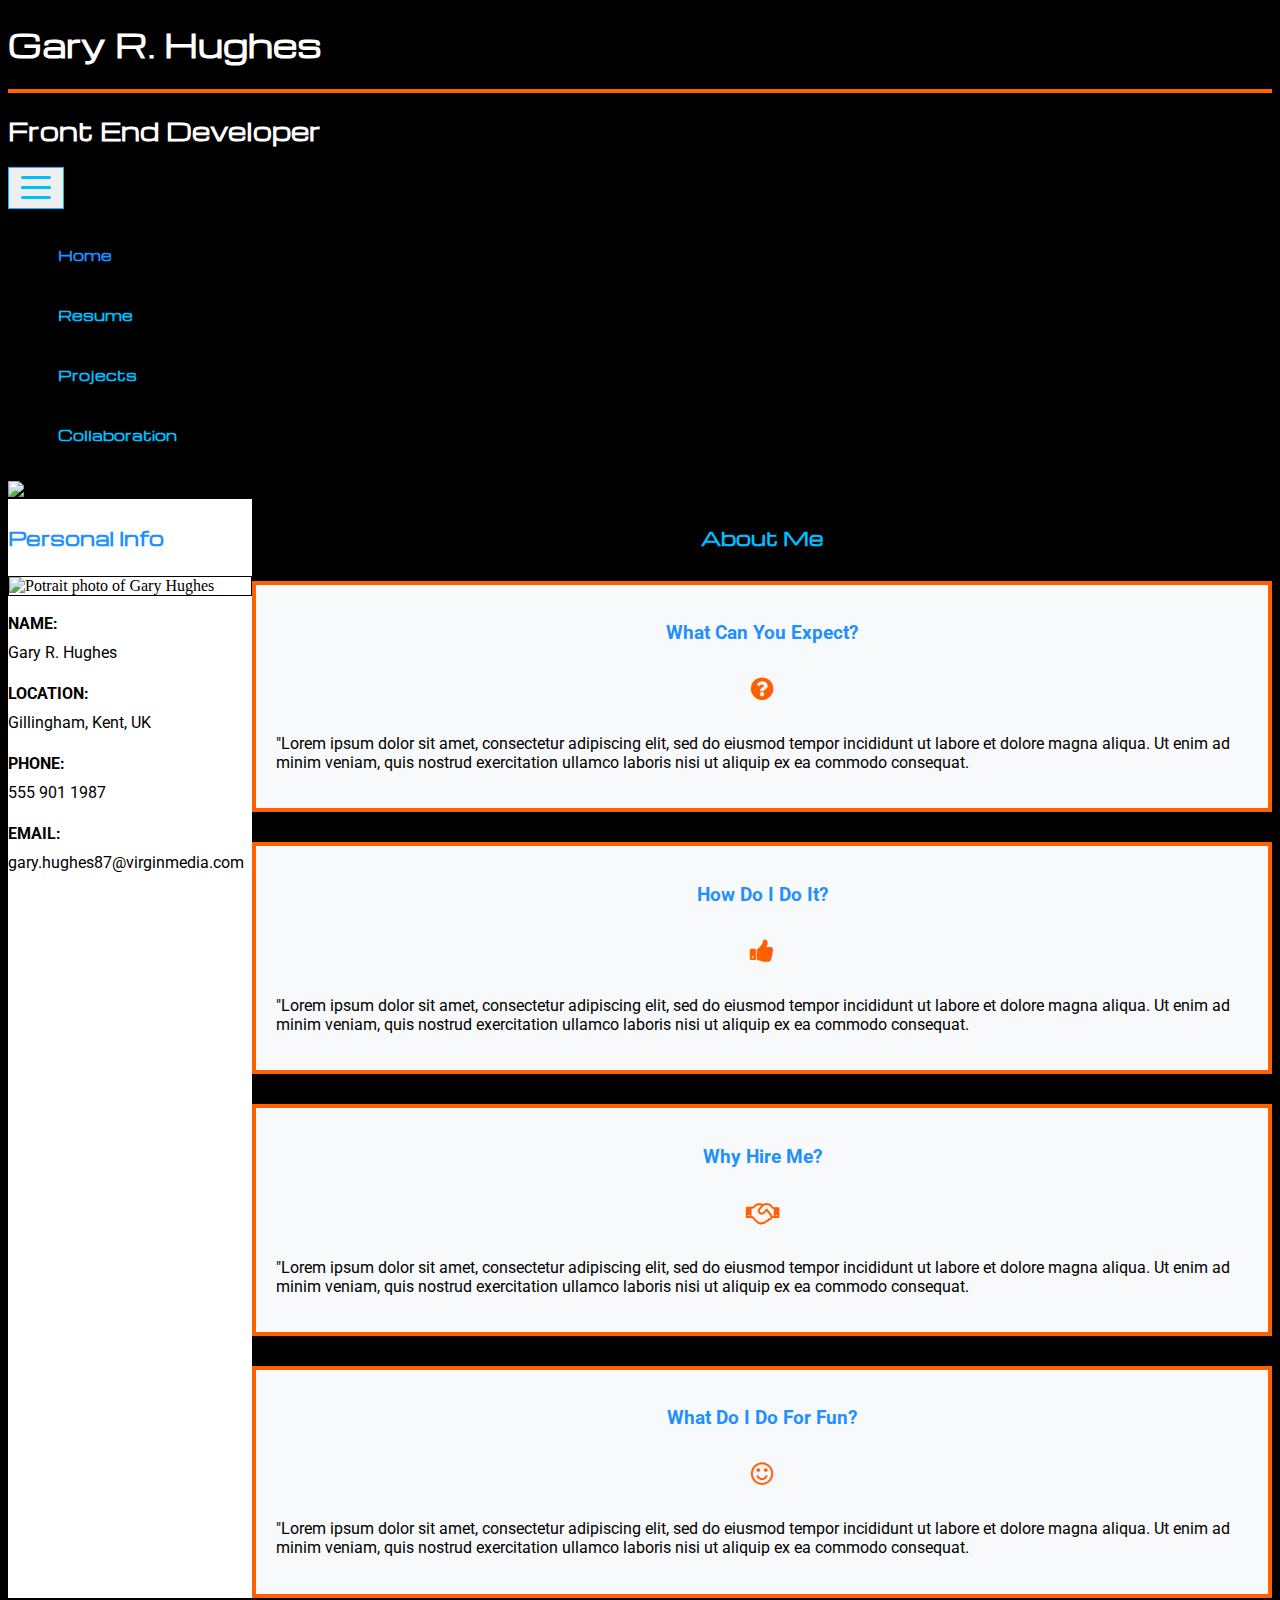
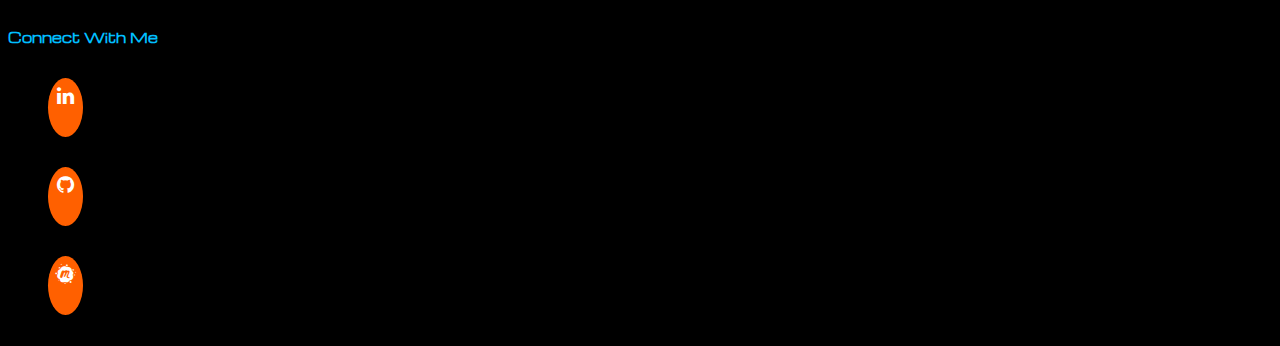
==== index.html @ b0836d30 "Added project cards with styling to projects page and removed unused css selectors from css file" ====
<!DOCTYPE html>
<html lang="en">
  <head>
    <meta http-equiv="X-UA-Compatible" content="ie=edge" />
    <meta charset="UTF-8" />
    <meta
      name="viewport"
      content="width=device-width, initial-scale=1, shrink-to-fit=no"
    />
    <link
      rel="stylesheet"
      href="https://stackpath.bootstrapcdn.com/bootstrap/4.5.0/css/bootstrap.min.css"
      integrity="sha384-9aIt2nRpC12Uk9gS9baDl411NQApFmC26EwAOH8WgZl5MYYxFfc+NcPb1dKGj7Sk"
      crossorigin="anonymous"
    />
    <link
      rel="stylesheet"
      href="https://stackpath.bootstrapcdn.com/font-awesome/4.7.0/css/font-awesome.min.css"
      integrity="sha384-wvfXpqpZZVQGK6TAh5PVlGOfQNHSoD2xbE+QkPxCAFlNEevoEH3Sl0sibVcOQVnN"
      crossorigin="anonymous"
    />
    <link
      href="https://fonts.googleapis.com/css2?family=Michroma&family=Roboto&display=swap"
      rel="stylesheet"
    />
    <link
      rel="stylesheet"
      href="https://cdnjs.cloudflare.com/ajax/libs/hover.css/2.3.1/css/hover-min.css"
      integrity="sha512-csw0Ma4oXCAgd/d4nTcpoEoz4nYvvnk21a8VA2h2dzhPAvjbUIK6V3si7/g/HehwdunqqW18RwCJKpD7rL67Xg=="
      crossorigin="anonymous"
    />
    <link href="assets/css/style.css" rel="stylesheet" type="text/css" />
    <title>MS1 Project Portfolio | G.R. Hughes</title>
  </head>
  <body>
    <header class="container">
      <div class="row no-gutters banner">
        <div class="col-md-6 text-center">
          <a href="index.html" class="name-logo"><h1>Gary R. Hughes</h1></a>
          <hr />
          <h2>Front End Developer</h2>
        </div>
        <div class="col-md-6">
          <div class="row no-gutters">
            <div class="col">
              <nav class="navbar navbar-expand-md justify-content-center">
                <button
                  class="navbar-toggler second-button clearfix"
                  type="button"
                  data-toggle="collapse"
                  data-target="#navbarNavDropdown"
                  aria-controls="navbarNavDropdown"
                  aria-expanded="false"
                  aria-label="Toggle navigation"
                >
                  <span class="navbar-toggler-icon"
                    ><span></span><span></span><span></span><span></span
                  ></span>
                </button>
                <div
                  class="collapse navbar-collapse justify-content-between align-items-center w-100"
                  id="navbarNavDropdown"
                >
                  <ul class="nav navbar-nav ml-auto text-center">
                    <li class="nav-item">
                      <a
                        class="nav-link nav-link-fade-up active"
                        href="index.html"
                        ><span>Home</span></a
                      >
                    </li>
                    <li class="nav-item">
                      <a class="nav-link nav-link-fade-up" href="resume.html"
                        ><span>Resume</span></a
                      >
                    </li>
                    <li class="nav-item">
                      <a class="nav-link nav-link-fade-up" href="projects.html"
                        ><span>Projects</span></a
                      >
                    </li>
                    <li class="nav-item">
                      <a
                        class="nav-link nav-link-fade-up"
                        href="collaboration.html"
                        ><span>Collaboration</span></a
                      >
                    </li>
                  </ul>
                </div>
              </nav>
            </div>
          </div>
        </div>
      </div>
    </header>
    <section class="container">
      <div class="row no-gutters">
        <div class="col">
          <img
            src="assets/images/desk_logo.png"
            class="img-fluid"
            alt="GRHughes logo on the screen of a monitor on a desk"
          />
        </div>
      </div>
      <div class="row">
        <div class="col-lg-4 col-md-6 bg-color-personal-info section-column">
          <div class="row">
            <div class="col-12">
              <h3 class="section-heading personal-info-heading">
                Personal Info
              </h3>
            </div>
          </div>
          <div class="my-photo">
            <img
              src="assets/images/my_photo.jpeg"
              class="img-fluid"
              alt="Potrait photo of Gary Hughes"
            />
          </div>
          <div class="personal-info-item">
            <div class="key">
              <p>
                Name:
              </p>
            </div>
            <div class="value">
              <p>
                Gary R. Hughes
              </p>
            </div>
          </div>
          <div class="personal-info-item">
            <div class="key">
              <p>
                Location:
              </p>
            </div>
            <div class="value">
              <p>
                Gillingham, Kent, UK
              </p>
            </div>
          </div>
          <div class="personal-info-item">
            <div class="key">
              <p>
                Phone:
              </p>
            </div>
            <div class="value">
              <p>
                555 901 1987
              </p>
            </div>
          </div>
          <div class="personal-info-item">
            <div class="key">
              <p>
                Email:
              </p>
            </div>
            <div class="value">
              <p>
                gary.hughes87@virginmedia.com
              </p>
            </div>
          </div>
        </div>
        <div class="col-lg-8 col-md-6 section-column about-me-section">
          <div class="row">
            <div class="col">
              <h3 class="section-heading black-bg-h3">About Me</h3>
            </div>
          </div>
          <div class="container">
            <div class="row">
              <div
                class="col-10 offset-1 offset-sm-0 col-sm-6 col-md-12 col-lg-6"
              >
                <div class="about-me-box">
                  <div class="about-me-sub-heading">
                    <h4>What Can You Expect?</h4>
                    <i
                      class="about-me-icon fa fa-question-circle d-none d-sm-block"
                      aria-hidden="true"
                    ></i>
                  </div>
                  <p>
                    "Lorem ipsum dolor sit amet, consectetur adipiscing elit,
                    sed do eiusmod tempor incididunt ut labore et dolore magna
                    aliqua. Ut enim ad minim veniam, quis nostrud exercitation
                    ullamco laboris nisi ut aliquip ex ea commodo consequat.
                  </p>
                </div>
              </div>
              <div
                class="col-10 offset-1 offset-sm-0 col-sm-6 col-md-12 col-lg-6"
              >
                <div class="about-me-box">
                  <div class="about-me-sub-heading">
                    <h4>How Do I Do It?</h4>
                    <i
                      class="about-me-icon fa fa-thumbs-up d-none d-sm-block"
                      aria-hidden="true"
                    ></i>
                  </div>
                  <p>
                    "Lorem ipsum dolor sit amet, consectetur adipiscing elit,
                    sed do eiusmod tempor incididunt ut labore et dolore magna
                    aliqua. Ut enim ad minim veniam, quis nostrud exercitation
                    ullamco laboris nisi ut aliquip ex ea commodo consequat.
                  </p>
                </div>
              </div>
              <div
                class="col-10 offset-1 offset-sm-0 col-sm-6 col-md-12 col-lg-6"
              >
                <div class="about-me-box">
                  <div class="about-me-sub-heading">
                    <h4>Why Hire Me?</h4>
                    <i
                      class="about-me-icon fa fa-handshake-o d-none d-sm-block"
                      aria-hidden="true"
                    ></i>
                  </div>
                  <p>
                    "Lorem ipsum dolor sit amet, consectetur adipiscing elit,
                    sed do eiusmod tempor incididunt ut labore et dolore magna
                    aliqua. Ut enim ad minim veniam, quis nostrud exercitation
                    ullamco laboris nisi ut aliquip ex ea commodo consequat.
                  </p>
                </div>
              </div>
              <div
                class="col-10 offset-1 offset-sm-0 col-sm-6 col-md-12 col-lg-6"
              >
                <div class="about-me-box">
                  <div class="about-me-sub-heading">
                    <h4>What Do I Do For Fun?</h4>
                    <i
                      class="about-me-icon fa fa-smile-o d-none d-sm-block"
                      aria-hidden="true"
                    ></i>
                  </div>
                  <p>
                    "Lorem ipsum dolor sit amet, consectetur adipiscing elit,
                    sed do eiusmod tempor incididunt ut labore et dolore magna
                    aliqua. Ut enim ad minim veniam, quis nostrud exercitation
                    ullamco laboris nisi ut aliquip ex ea commodo consequat.
                  </p>
                </div>
              </div>
            </div>
          </div>
        </div>
      </div>
    </section>
    <footer>
      <div class="row">
        <div class="col text-center">
          <h5 class="connect-title">Connect With Me</h5>
          <ul class="list-inline social-links">
            <li class="list-inline-item">
              <a target="_blank" href="https://www.linkedin.com/">
                <i class="fa fa-linkedin" aria-hidden="true"></i>
                <span class="sr-only">LinkedIn</span>
              </a>
            </li>
            <li class="list-inline-item">
              <a target="_blank" href="https://github.com/Gazroh87">
                <i class="fa fa-github" aria-hidden="true"></i>
                <span class="sr-only">GitHub</span>
              </a>
            </li>
            <li class="list-inline-item">
              <a target="_blank" href="https://www.meetup.com/">
                <i class="fa fa-meetup" aria-hidden="true"></i>
                <span class="sr-only">Meetup</span>
              </a>
            </li>
          </ul>
        </div>
      </div>
    </footer>
    <script
      src="https://code.jquery.com/jquery-3.5.1.slim.min.js"
      integrity="sha384-DfXdz2htPH0lsSSs5nCTpuj/zy4C+OGpamoFVy38MVBnE+IbbVYUew+OrCXaRkfj"
      crossorigin="anonymous"
    ></script>
    <script
      src="https://cdn.jsdelivr.net/npm/popper.js@1.16.0/dist/umd/popper.min.js"
      integrity="sha384-Q6E9RHvbIyZFJoft+2mJbHaEWldlvI9IOYy5n3zV9zzTtmI3UksdQRVvoxMfooAo"
      crossorigin="anonymous"
    ></script>
    <script
      src="https://stackpath.bootstrapcdn.com/bootstrap/4.5.0/js/bootstrap.min.js"
      integrity="sha384-OgVRvuATP1z7JjHLkuOU7Xw704+h835Lr+6QL9UvYjZE3Ipu6Tp75j7Bh/kR0JKI"
      crossorigin="anonymous"
    ></script>
    <script>
      $(document).ready(function () {
        $(".second-button").on("click", function () {
          $(".navbar-toggler-icon").toggleClass("open");
        });
      });
      //credit to https://codepen.io/imprfcto/pen/WNNpBLp for helping me close nav item when clicked on
      // close hamburger menu after click a
      $(".navbar-nav li a").on("click", function () {
        $(".navbar-toggler-icon").click();
      });
    </script>
  </body>
</html>
---- assets/css/style.css ----
body {
  background-color: #000;
}

h1,
h2 {
  font-family: "Michroma", sans-serif;
  color: #fff;
}

h4 {
  font-family: "Roboto", sans-serif;
  color: #1e90ff;
  margin-top: 16px;
  margin-bottom: 16px;
  font-size: 1.2rem;
  text-align: center;
}

p {
  font-family: "Roboto", sans-serif;
}

hr {
  border: 2px solid #ff6000;
}

a {
  color: transparent;
}

.row {
  margin-left: 0;
  margin-right: 0;
}

.banner {
  align-items: center;
}

.name-logo {
  text-decoration: none !important;
}

.nav-link {
  font-family: "Michroma", sans-serif;
  font-weight: bold;
  font-size: 14px;
  text-decoration: none;
  color: #00bfff;
  padding: 20px 0px;
  margin: 0px 10px;
  display: inline-block;
  position: relative;
}

.navbar-toggler {
  border: 1px solid #00bfff;
  padding-top: 0.5rem;
  padding-right: 0.75rem;
  padding-bottom: 0.75rem;
  padding-left: 0.75rem;
}

.navbar-toggler-icon {
  margin-right: 120px;
  display: block;
  width: 30px;
  height: 20px;
  position: relative;
  margin: 0px;
  -webkit-transform: rotate(0deg);
  -ms-transform: rotate(0deg);
  transform: rotate(0deg);
  -webkit-transition: 0.5s ease-in-out;
  -o-transition: 0.5s ease-in-out;
  transition: 0.5s ease-in-out;
  cursor: pointer;
}

.navbar-toggler-icon span {
  display: block;
  position: absolute;
  height: 3px;
  width: 100%;
  border-radius: 9px;
  opacity: 1;
  left: 0;
  -webkit-transform: rotate(0deg);
  -ms-transform: rotate(0deg);
  transform: rotate(0deg);
  -webkit-transition: 0.25s ease-in-out;
  -o-transition: 0.25s ease-in-out;
  transition: 0.25s ease-in-out;
  background-color: #00bfff;
}

.nav-link::before {
  transition: 300ms;
  height: 2px;
  content: "";
  position: absolute;
  background-color: #ff6000;
}

.nav-link-fade-up::before {
  width: 100%;
  bottom: 4px;
  opacity: 0;
}

.navbar-expand-md .navbar-nav .nav-link {
  padding-right: 0;
  padding-left: 0;
}

.nav-link-fade-up:hover::before {
  bottom: 10px;
  opacity: 1;
}

.navbar-nav .nav-link.active {
  color: #1e90ff;
}

ul.nav a:hover {
  color: #ff6000 !important;
}

.navbar-toggler-icon span:nth-child(1) {
  top: 0px;
}
.navbar-toggler-icon span:nth-child(2),
.navbar-toggler-icon span:nth-child(3) {
  top: 10px;
}

.navbar-toggler-icon span:nth-child(4) {
  top: 20px;
}

.navbar-toggler-icon.open span:nth-child(1) {
  top: 11px;
  width: 0%;
  left: 50%;
}
.navbar-toggler-icon.open span:nth-child(2) {
  -webkit-transform: rotate(45deg);
  -ms-transform: rotate(45deg);
  transform: rotate(45deg);
}
.navbar-toggler-icon.open span:nth-child(3) {
  -webkit-transform: rotate(-45deg);
  -ms-transform: rotate(-45deg);
  transform: rotate(-45deg);
}

.navbar-toggler-icon.open span:nth-child(4) {
  top: 11px;
  width: 0%;
  left: 50%;
}

.bg-color-personal-info {
  background-color: #fff;
}

.section-column {
  display: table-cell;
  float: none;
}

.section-heading {
  font-family: "Michroma", sans-serif;
  margin-top: 25px;
  margin-bottom: 25px;
}

.personal-info-heading {
  color: #1e90ff;
}

.my-photo {
  border: 1px solid #000;
  margin-bottom: 16px;
}

.personal-info-item {
  margin-bottom: 20px;
  display: block;
  clear: both;
}

.personal-info-item .key,
.personal-info-item .value {
  padding-right: 8px;
}

.personal-info-item .key {
  margin-bottom: 10px;
  padding-top: 2px;
  vertical-align: top;
}

.personal-info-item .value {
  position: relative;
}

.personal-info-item .key p,
.personal-info-item .value p {
  margin: 0;
}

.personal-info-item .key p {
  font-weight: 700;
  text-transform: uppercase;
}

.about-me-section {
  padding-left: 0;
  padding-right: 0;
}

.about-me-box {
  background-color: #f8f9fa;
  border: 4px solid #ff6000;
  padding: 2%;
  margin-top: 30px !important;
}

.black-bg-h3 {
  color: #00bfff;
  text-align: center;
}

.about-me-sub-heading {
  text-align: center;
  margin-bottom: 0.5rem;
}

.about-me-icon {
  color: #ff6000;
  font-size: 26px;
  margin-top: 16px;
  margin-bottom: 16px;
}

.download-cv-icon {
  width: 35px;
  height: 35px;
  padding: 12px 0;
  border-radius: 50%;
  font-size: 20px;
  line-height: 12px;
  text-align: center;
  color: #fff;
  background: #ff6000;
  transition: all 0.35s ease-in-out;
  -moz-transition: all 0.35s ease-in-out;
  -webkit-transition: all 0.35s ease-in-out;
  -o-transition: all 0.35s ease-in-out;
}

.heading-icon {
  color: #ff6000;
}

.skill-cards,
.project-cards {
  align-items: center;
  justify-content: center;
  padding: 0;
}

.skill-card {
  margin: 7.5% auto;
  padding: 15px;
  align-items: center;
  z-index: 2;
  display: block;
  transition: all 0.3s ease-in;
  -moz-transition: all 0.3s ease-in;
  -webkit-transition: all 0.3s ease-in;
  border: 4px solid #ff6000;
}

.skill-logo {
  background-position: center center;
  width: 100px;
  height: 100px;
}

.history-items {
  margin-bottom: 30px;
}

.timeline-item {
  padding: 4em 2em 0em 2em;
  position: relative;
  color: #fff;
  border-left: 1px solid;
}

.timeline-item h4 {
  text-align: left;
}

.timeline-item p {
  padding: 0;
  margin: 0;
}

.timeline-item:before {
  content: attr(data-dates);
  position: absolute;
  left: 2.5em;
  top: 3em;
  display: block;
  font-family: "Roboto", sans-serif;
  font-weight: 700;
  font-size: 0.8em;
  padding: 0;
  margin: 0;
}

.timeline-item:after {
  width: 16px;
  height: 16px;
  display: block;
  top: 2.4em;
  position: absolute;
  left: -8px;
  border-radius: 12px;
  content: "";
  background: #ff6000;
}

a i:hover {
  color: #ff6000;
  background: #fff;
}

.project-card {
  margin: 3.75%;
  padding: 15px;
  align-items: center;
  z-index: 2;
  display: block;
  transition: all 0.3s ease-in;
  -moz-transition: all 0.3s ease-in;
  -webkit-transition: all 0.3s ease-in;
  border: 4px solid #ff6000;
}

.project-image {
  background-position: center center;
  width: 100%;
  height: 237px;
  border: 1px solid #000;
}

footer {
  min-height: 120px;
}

.connect-title {
  font-family: "Michroma", sans-serif;
  color: #00bfff;
  margin-top: 1.9rem;
}

.social-links {
  padding-bottom: 15px;
}

.list-inline-item:not(:last-child) {
  margin-right: 3.8rem;
  margin-top: 1.9rem;
  margin-bottom: 1.9rem;
}

.social-links li a i {
  width: 35px;
  height: 35px;
  padding: 12px 0;
  border-radius: 50%;
  font-size: 20px;
  line-height: 12px;
  text-align: center;
  color: #fff;
  background: #ff6000;
  transition: all 0.35s ease-in-out;
  -moz-transition: all 0.35s ease-in-out;
  -webkit-transition: all 0.35s ease-in-out;
  -o-transition: all 0.35s ease-in-out;
}

.social-links li a i:hover {
  color: #ff6000;
  background: #fff;
}
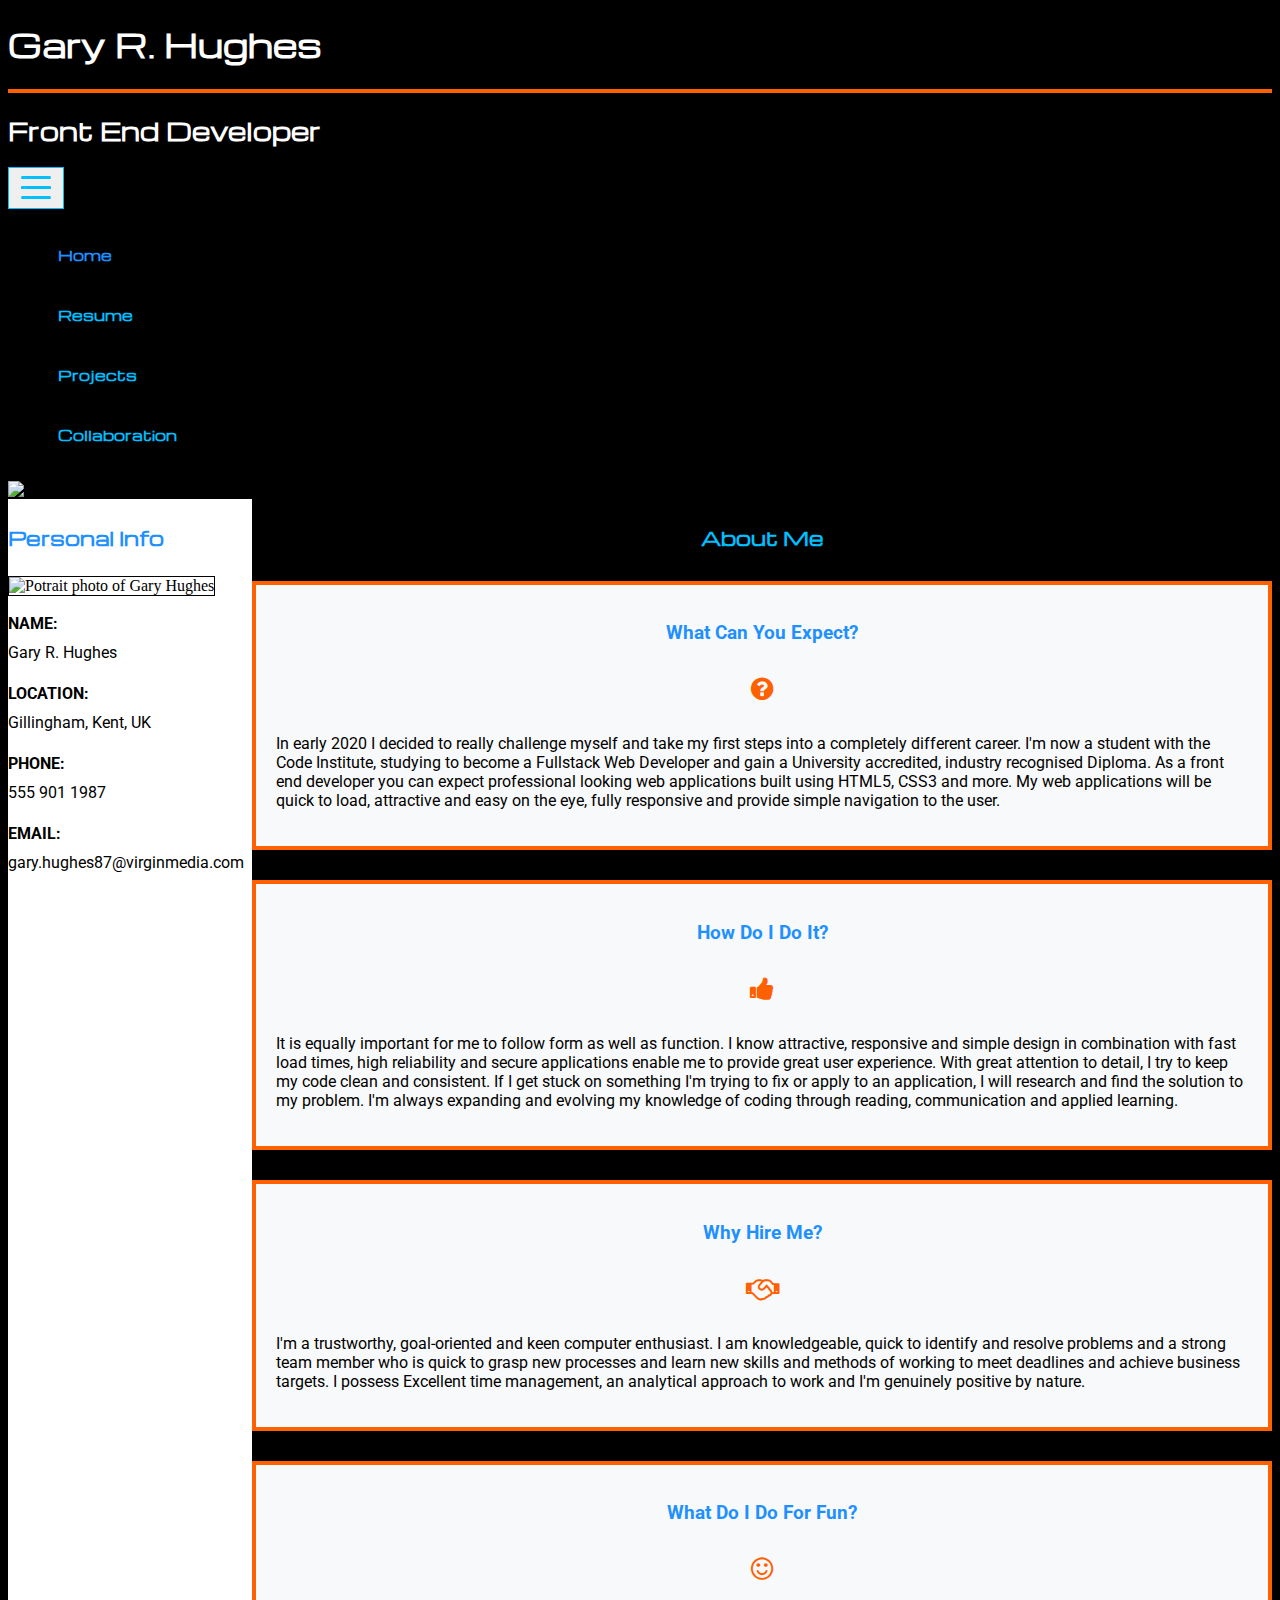
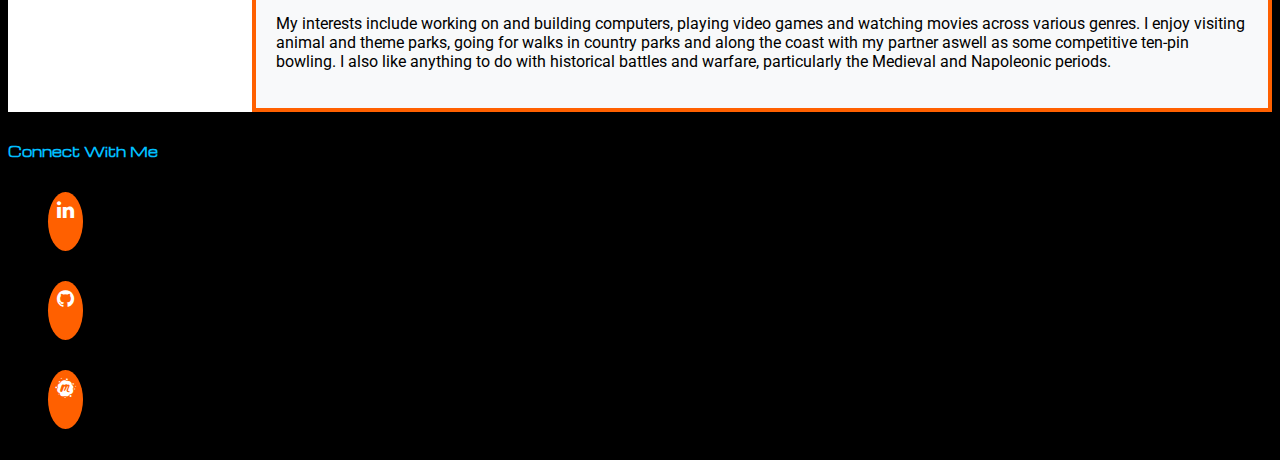
==== commit 45ac0c33: "Added testing and deployment content to readme and tidied up htmls" ====
--- a/index.html
+++ b/index.html
@@ -1,50 +1,39 @@
 <!DOCTYPE html>
 <html lang="en">
-  <head>
-    <meta http-equiv="X-UA-Compatible" content="ie=edge" />
-    <meta charset="UTF-8" />
-    <meta
-      name="viewport"
-      content="width=device-width, initial-scale=1, shrink-to-fit=no"
-    />
-    <link
-      rel="stylesheet"
-      href="https://stackpath.bootstrapcdn.com/bootstrap/4.5.0/css/bootstrap.min.css"
-      integrity="sha384-9aIt2nRpC12Uk9gS9baDl411NQApFmC26EwAOH8WgZl5MYYxFfc+NcPb1dKGj7Sk"
-      crossorigin="anonymous"
-    />
-    <link
-      rel="stylesheet"
-      href="https://stackpath.bootstrapcdn.com/font-awesome/4.7.0/css/font-awesome.min.css"
-      integrity="sha384-wvfXpqpZZVQGK6TAh5PVlGOfQNHSoD2xbE+QkPxCAFlNEevoEH3Sl0sibVcOQVnN"
-      crossorigin="anonymous"
-    />
-    <link
-      href="https://fonts.googleapis.com/css2?family=Michroma&family=Roboto&display=swap"
-      rel="stylesheet"
-    />
-    <link
-      rel="stylesheet"
-      href="https://cdnjs.cloudflare.com/ajax/libs/hover.css/2.3.1/css/hover-min.css"
-      integrity="sha512-csw0Ma4oXCAgd/d4nTcpoEoz4nYvvnk21a8VA2h2dzhPAvjbUIK6V3si7/g/HehwdunqqW18RwCJKpD7rL67Xg=="
-      crossorigin="anonymous"
-    />
-    <link href="assets/css/style.css" rel="stylesheet" type="text/css" />
-    <title>MS1 Project Portfolio | G.R. Hughes</title>
-  </head>
-  <body>
-    <header class="container">
-      <div class="row no-gutters banner">
-        <div class="col-md-6 text-center">
-          <a href="index.html" class="name-logo"><h1>Gary R. Hughes</h1></a>
-          <hr />
-          <h2>Front End Developer</h2>
-        </div>
-        <div class="col-md-6">
-          <div class="row no-gutters">
-            <div class="col">
-              <nav class="navbar navbar-expand-md justify-content-center">
-                <button
+
+<head>
+	<meta http-equiv="X-UA-Compatible" content="ie=edge" />
+	<meta charset="UTF-8" />
+	<meta name="viewport" content="width=device-width, initial-scale=1, shrink-to-fit=no" />
+	<link rel="stylesheet" href="https://stackpath.bootstrapcdn.com/bootstrap/4.5.0/css/bootstrap.min.css"
+		integrity="sha384-9aIt2nRpC12Uk9gS9baDl411NQApFmC26EwAOH8WgZl5MYYxFfc+NcPb1dKGj7Sk" crossorigin="anonymous" />
+	<link rel="stylesheet" href="https://stackpath.bootstrapcdn.com/font-awesome/4.7.0/css/font-awesome.min.css"
+		integrity="sha384-wvfXpqpZZVQGK6TAh5PVlGOfQNHSoD2xbE+QkPxCAFlNEevoEH3Sl0sibVcOQVnN" crossorigin="anonymous" />
+	<link href="https://fonts.googleapis.com/css2?family=Michroma&family=Roboto&display=swap" rel="stylesheet" />
+	<link rel="stylesheet" href="https://cdnjs.cloudflare.com/ajax/libs/hover.css/2.3.1/css/hover-min.css"
+		integrity="sha512-csw0Ma4oXCAgd/d4nTcpoEoz4nYvvnk21a8VA2h2dzhPAvjbUIK6V3si7/g/HehwdunqqW18RwCJKpD7rL67Xg=="
+		crossorigin="anonymous" />
+	<link href="assets/css/style.css" rel="stylesheet" type="text/css" />
+	<title>MS1 Project Portfolio | G.R. Hughes</title>
+</head>
+
+<body>
+	<!-- Header Text -->
+	<header class="container fixed-top">
+		<div class="row no-gutters banner">
+			<div class="col-md-6 text-center">
+				<a href="index.html" class="name-logo">
+					<h1>Gary R. Hughes</h1>
+				</a>
+				<hr />
+				<h2>Front End Developer</h2>
+			</div>
+			<!-- Navigation -->
+			<div class="col-md-6">
+				<div class="row no-gutters">
+					<div class="col">
+						<nav class="navbar navbar-expand-md justify-content-center">
+							<button
                   class="navbar-toggler second-button clearfix"
                   type="button"
                   data-toggle="collapse"
@@ -57,251 +46,255 @@
                     ><span></span><span></span><span></span><span></span
                   ></span>
                 </button>
-                <div
-                  class="collapse navbar-collapse justify-content-between align-items-center w-100"
-                  id="navbarNavDropdown"
-                >
-                  <ul class="nav navbar-nav ml-auto text-center">
-                    <li class="nav-item">
-                      <a
-                        class="nav-link nav-link-fade-up active"
-                        href="index.html"
-                        ><span>Home</span></a
-                      >
-                    </li>
-                    <li class="nav-item">
-                      <a class="nav-link nav-link-fade-up" href="resume.html"
-                        ><span>Resume</span></a
-                      >
-                    </li>
-                    <li class="nav-item">
-                      <a class="nav-link nav-link-fade-up" href="projects.html"
-                        ><span>Projects</span></a
-                      >
-                    </li>
-                    <li class="nav-item">
-                      <a
-                        class="nav-link nav-link-fade-up"
-                        href="collaboration.html"
-                        ><span>Collaboration</span></a
-                      >
-                    </li>
-                  </ul>
-                </div>
-              </nav>
-            </div>
-          </div>
-        </div>
-      </div>
-    </header>
-    <section class="container">
-      <div class="row no-gutters">
-        <div class="col">
-          <img
+							<div class="collapse navbar-collapse justify-content-between align-items-center w-100"
+								id="navbarNavDropdown">
+								<ul class="nav navbar-nav ml-auto text-center">
+									<li class="nav-item">
+										<a class="nav-link nav-link-fade-up active"
+											href="index.html"><span>Home</span></a>
+									</li>
+									<li class="nav-item">
+										<a class="nav-link nav-link-fade-up" href="resume.html"><span>Resume</span></a>
+									</li>
+									<li class="nav-item">
+										<a class="nav-link nav-link-fade-up"
+											href="projects.html"><span>Projects</span></a>
+									</li>
+									<li class="nav-item">
+										<a class="nav-link nav-link-fade-up"
+											href="collaboration.html"><span>Collaboration</span></a>
+									</li>
+								</ul>
+							</div>
+						</nav>
+					</div>
+				</div>
+			</div>
+		</div>
+	</header>
+	<!-- Hero Image -->
+	<section class="container">
+		<div class="row no-gutters">
+			<div class="col">
+				<img
             src="assets/images/desk_logo.png"
             class="img-fluid"
             alt="GRHughes logo on the screen of a monitor on a desk"
           />
         </div>
-      </div>
-      <div class="row">
-        <div class="col-lg-4 col-md-6 bg-color-personal-info section-column">
-          <div class="row">
-            <div class="col-12">
-              <h3 class="section-heading personal-info-heading">
-                Personal Info
-              </h3>
-            </div>
-          </div>
-          <div class="my-photo">
-            <img
+			</div>
+			<!-- Personal Info Section -->
+			<div class="row">
+				<div class="col-xl-3 col-lg-4 col-md-6 bg-color-personal-info section-column">
+					<div class="row">
+						<div class="col-12">
+							<h3 class="section-heading personal-info-heading">
+								Personal Info
+							</h3>
+						</div>
+					</div>
+					<div>
+						<img
               src="assets/images/my_photo.jpeg"
-              class="img-fluid"
+              class="img-fluid my-photo"
               alt="Potrait photo of Gary Hughes"
             />
           </div>
-          <div class="personal-info-item">
-            <div class="key">
-              <p>
-                Name:
-              </p>
-            </div>
-            <div class="value">
-              <p>
-                Gary R. Hughes
-              </p>
-            </div>
-          </div>
-          <div class="personal-info-item">
-            <div class="key">
-              <p>
-                Location:
-              </p>
-            </div>
-            <div class="value">
-              <p>
-                Gillingham, Kent, UK
-              </p>
-            </div>
-          </div>
-          <div class="personal-info-item">
-            <div class="key">
-              <p>
-                Phone:
-              </p>
-            </div>
-            <div class="value">
-              <p>
-                555 901 1987
-              </p>
-            </div>
-          </div>
-          <div class="personal-info-item">
-            <div class="key">
-              <p>
-                Email:
-              </p>
-            </div>
-            <div class="value">
-              <p>
-                gary.hughes87@virginmedia.com
-              </p>
-            </div>
-          </div>
-        </div>
-        <div class="col-lg-8 col-md-6 section-column about-me-section">
-          <div class="row">
-            <div class="col">
-              <h3 class="section-heading black-bg-h3">About Me</h3>
-            </div>
-          </div>
-          <div class="container">
-            <div class="row">
-              <div
-                class="col-10 offset-1 offset-sm-0 col-sm-6 col-md-12 col-lg-6"
-              >
-                <div class="about-me-box">
-                  <div class="about-me-sub-heading">
-                    <h4>What Can You Expect?</h4>
-                    <i
-                      class="about-me-icon fa fa-question-circle d-none d-sm-block"
-                      aria-hidden="true"
-                    ></i>
-                  </div>
-                  <p>
-                    "Lorem ipsum dolor sit amet, consectetur adipiscing elit,
-                    sed do eiusmod tempor incididunt ut labore et dolore magna
-                    aliqua. Ut enim ad minim veniam, quis nostrud exercitation
-                    ullamco laboris nisi ut aliquip ex ea commodo consequat.
-                  </p>
-                </div>
-              </div>
-              <div
-                class="col-10 offset-1 offset-sm-0 col-sm-6 col-md-12 col-lg-6"
-              >
-                <div class="about-me-box">
-                  <div class="about-me-sub-heading">
-                    <h4>How Do I Do It?</h4>
-                    <i
-                      class="about-me-icon fa fa-thumbs-up d-none d-sm-block"
-                      aria-hidden="true"
-                    ></i>
-                  </div>
-                  <p>
-                    "Lorem ipsum dolor sit amet, consectetur adipiscing elit,
-                    sed do eiusmod tempor incididunt ut labore et dolore magna
-                    aliqua. Ut enim ad minim veniam, quis nostrud exercitation
-                    ullamco laboris nisi ut aliquip ex ea commodo consequat.
-                  </p>
-                </div>
-              </div>
-              <div
-                class="col-10 offset-1 offset-sm-0 col-sm-6 col-md-12 col-lg-6"
-              >
-                <div class="about-me-box">
-                  <div class="about-me-sub-heading">
-                    <h4>Why Hire Me?</h4>
-                    <i
-                      class="about-me-icon fa fa-handshake-o d-none d-sm-block"
-                      aria-hidden="true"
-                    ></i>
-                  </div>
-                  <p>
-                    "Lorem ipsum dolor sit amet, consectetur adipiscing elit,
-                    sed do eiusmod tempor incididunt ut labore et dolore magna
-                    aliqua. Ut enim ad minim veniam, quis nostrud exercitation
-                    ullamco laboris nisi ut aliquip ex ea commodo consequat.
-                  </p>
-                </div>
-              </div>
-              <div
-                class="col-10 offset-1 offset-sm-0 col-sm-6 col-md-12 col-lg-6"
-              >
-                <div class="about-me-box">
-                  <div class="about-me-sub-heading">
-                    <h4>What Do I Do For Fun?</h4>
-                    <i
-                      class="about-me-icon fa fa-smile-o d-none d-sm-block"
-                      aria-hidden="true"
-                    ></i>
-                  </div>
-                  <p>
-                    "Lorem ipsum dolor sit amet, consectetur adipiscing elit,
-                    sed do eiusmod tempor incididunt ut labore et dolore magna
-                    aliqua. Ut enim ad minim veniam, quis nostrud exercitation
-                    ullamco laboris nisi ut aliquip ex ea commodo consequat.
-                  </p>
-                </div>
-              </div>
-            </div>
-          </div>
-        </div>
-      </div>
-    </section>
-    <footer>
-      <div class="row">
-        <div class="col text-center">
-          <h5 class="connect-title">Connect With Me</h5>
-          <ul class="list-inline social-links">
-            <li class="list-inline-item">
-              <a target="_blank" href="https://www.linkedin.com/">
-                <i class="fa fa-linkedin" aria-hidden="true"></i>
-                <span class="sr-only">LinkedIn</span>
-              </a>
-            </li>
-            <li class="list-inline-item">
-              <a target="_blank" href="https://github.com/Gazroh87">
-                <i class="fa fa-github" aria-hidden="true"></i>
-                <span class="sr-only">GitHub</span>
-              </a>
-            </li>
-            <li class="list-inline-item">
-              <a target="_blank" href="https://www.meetup.com/">
-                <i class="fa fa-meetup" aria-hidden="true"></i>
-                <span class="sr-only">Meetup</span>
-              </a>
-            </li>
-          </ul>
-        </div>
-      </div>
-    </footer>
-    <script
-      src="https://code.jquery.com/jquery-3.5.1.slim.min.js"
-      integrity="sha384-DfXdz2htPH0lsSSs5nCTpuj/zy4C+OGpamoFVy38MVBnE+IbbVYUew+OrCXaRkfj"
-      crossorigin="anonymous"
-    ></script>
-    <script
-      src="https://cdn.jsdelivr.net/npm/popper.js@1.16.0/dist/umd/popper.min.js"
-      integrity="sha384-Q6E9RHvbIyZFJoft+2mJbHaEWldlvI9IOYy5n3zV9zzTtmI3UksdQRVvoxMfooAo"
-      crossorigin="anonymous"
-    ></script>
-    <script
-      src="https://stackpath.bootstrapcdn.com/bootstrap/4.5.0/js/bootstrap.min.js"
-      integrity="sha384-OgVRvuATP1z7JjHLkuOU7Xw704+h835Lr+6QL9UvYjZE3Ipu6Tp75j7Bh/kR0JKI"
-      crossorigin="anonymous"
-    ></script>
-    <script>
-      $(document).ready(function () {
+						<div class="personal-info-item">
+							<div class="key">
+								<p>
+									Name:
+								</p>
+							</div>
+							<div class="value">
+								<p>
+									Gary R. Hughes
+								</p>
+							</div>
+						</div>
+						<div class="personal-info-item">
+							<div class="key">
+								<p>
+									Location:
+								</p>
+							</div>
+							<div class="value">
+								<p>
+									Gillingham, Kent, UK
+								</p>
+							</div>
+						</div>
+						<div class="personal-info-item">
+							<div class="key">
+								<p>
+									Phone:
+								</p>
+							</div>
+							<div class="value">
+								<p>
+									555 901 1987
+								</p>
+							</div>
+						</div>
+						<div class="personal-info-item">
+							<div class="key">
+								<p>
+									Email:
+								</p>
+							</div>
+							<div class="value">
+								<p>
+									gary.hughes87@virginmedia.com
+								</p>
+							</div>
+						</div>
+					</div>
+					<!-- About Me Section -->
+					<div class="col-xl-9 col-lg-8 col-md-6 section-column about-me-section">
+						<div class="row">
+							<div class="col">
+								<h3 class="section-heading black-bg-h3">About Me</h3>
+							</div>
+						</div>
+						<div class="container">
+							<div class="row">
+								<div class="col-10 offset-1 offset-sm-0 col-sm-6 col-md-12 col-lg-6">
+									<div class="about-me-box">
+										<div class="about-me-sub-heading">
+											<h4>What Can You Expect?</h4>
+											<div class="hvr-icon-bob">
+												<i
+                        class="about-me-icon fa fa-question-circle hvr-icon"
+                        aria-hidden="true"
+                      ></i>
+											</div>
+										</div>
+										<p>
+											In early 2020 I decided to really challenge myself and take
+											my first steps into a completely different career. I'm now a
+											student with the Code Institute, studying to become a
+											Fullstack Web Developer and gain a University accredited,
+											industry recognised Diploma. As a front end developer you
+											can expect professional looking web applications built using
+											HTML5, CSS3 and more. My web applications will be quick to
+											load, attractive and easy on the eye, fully responsive and
+											provide simple navigation to the user.
+										</p>
+									</div>
+								</div>
+								<div class="col-10 offset-1 offset-sm-0 col-sm-6 col-md-12 col-lg-6">
+									<div class="about-me-box">
+										<div class="about-me-sub-heading">
+											<h4>How Do I Do It?</h4>
+											<div class="hvr-icon-bounce">
+												<i
+                        class="about-me-icon fa fa-thumbs-up hvr-icon"
+                        aria-hidden="true"
+                      ></i>
+											</div>
+										</div>
+										<p>
+											It is equally important for me to follow form as well as
+											function. I know attractive, responsive and simple design in
+											combination with fast load times, high reliability and
+											secure applications enable me to provide great user
+											experience. With great attention to detail, I try to keep my
+											code clean and consistent. If I get stuck on something I'm
+											trying to fix or apply to an application, I will research
+											and find the solution to my problem. I'm always expanding
+											and evolving my knowledge of coding through reading,
+											communication and applied learning.
+										</p>
+									</div>
+								</div>
+								<div class="col-10 offset-1 offset-sm-0 col-sm-6 col-md-12 col-lg-6">
+									<div class="about-me-box">
+										<div class="about-me-sub-heading">
+											<h4>Why Hire Me?</h4>
+											<div class="hvr-icon-down">
+												<i
+                        class="about-me-icon fa fa-handshake-o hvr-icon"
+                        aria-hidden="true"
+                      ></i>
+											</div>
+										</div>
+										<p>
+											I'm a trustworthy, goal-oriented and keen computer
+											enthusiast. I am knowledgeable, quick to identify and
+											resolve problems and a strong team member who is quick to
+											grasp new processes and learn new skills and methods of
+											working to meet deadlines and achieve business targets. I
+											possess Excellent time management, an analytical approach to
+											work and I'm genuinely positive by nature.
+										</p>
+									</div>
+								</div>
+								<div class="col-10 offset-1 offset-sm-0 col-sm-6 col-md-12 col-lg-6">
+									<div class="about-me-box">
+										<div class="about-me-sub-heading">
+											<h4>What Do I Do For Fun?</h4>
+											<div class="hvr-icon-grow">
+												<i
+                        class="about-me-icon fa fa-smile-o hvr-icon"
+                        aria-hidden="true"
+                      ></i>
+											</div>
+										</div>
+										<p>
+											My interests include working on and building computers,
+											playing video games and watching movies across various
+											genres. I enjoy visiting animal and theme parks, going for
+											walks in country parks and along the coast with my partner
+											aswell as some competitive ten-pin bowling. I also like
+											anything to do with historical battles and warfare,
+											particularly the Medieval and Napoleonic periods.
+										</p>
+									</div>
+								</div>
+							</div>
+						</div>
+					</div>
+				</div>
+	</section>
+	<!-- Footer -->
+	<footer>
+		<div class="row">
+			<div class="col text-center">
+				<h5 class="connect-title">Connect With Me</h5>
+				<ul class="list-inline social-links">
+					<li class="list-inline-item">
+						<a target="_blank" href="https://www.linkedin.com/">
+							<i class="fa fa-linkedin" aria-hidden="true"></i>
+							<span class="sr-only">LinkedIn</span>
+						</a>
+					</li>
+					<li class="list-inline-item">
+						<a target="_blank" href="https://github.com/Gazroh87">
+							<i class="fa fa-github" aria-hidden="true"></i>
+							<span class="sr-only">GitHub</span>
+						</a>
+					</li>
+					<li class="list-inline-item">
+						<a target="_blank" href="https://www.meetup.com/">
+							<i class="fa fa-meetup" aria-hidden="true"></i>
+							<span class="sr-only">Meetup</span>
+						</a>
+					</li>
+				</ul>
+			</div>
+		</div>
+	</footer>
+	<script src="https://code.jquery.com/jquery-3.5.1.slim.min.js"
+		integrity="sha384-DfXdz2htPH0lsSSs5nCTpuj/zy4C+OGpamoFVy38MVBnE+IbbVYUew+OrCXaRkfj" crossorigin="anonymous">
+	</script>
+	<script src="https://cdn.jsdelivr.net/npm/popper.js@1.16.0/dist/umd/popper.min.js"
+		integrity="sha384-Q6E9RHvbIyZFJoft+2mJbHaEWldlvI9IOYy5n3zV9zzTtmI3UksdQRVvoxMfooAo" crossorigin="anonymous">
+	</script>
+	<script src="https://stackpath.bootstrapcdn.com/bootstrap/4.5.0/js/bootstrap.min.js"
+		integrity="sha384-OgVRvuATP1z7JjHLkuOU7Xw704+h835Lr+6QL9UvYjZE3Ipu6Tp75j7Bh/kR0JKI" crossorigin="anonymous">
+	</script>
+	<script>
+		$(document).ready(function () {
         $(".second-button").on("click", function () {
           $(".navbar-toggler-icon").toggleClass("open");
         });
@@ -311,6 +304,7 @@
       $(".navbar-nav li a").on("click", function () {
         $(".navbar-toggler-icon").click();
       });
-    </script>
-  </body>
-</html>
+	</script>
+</body>
+
+</html>